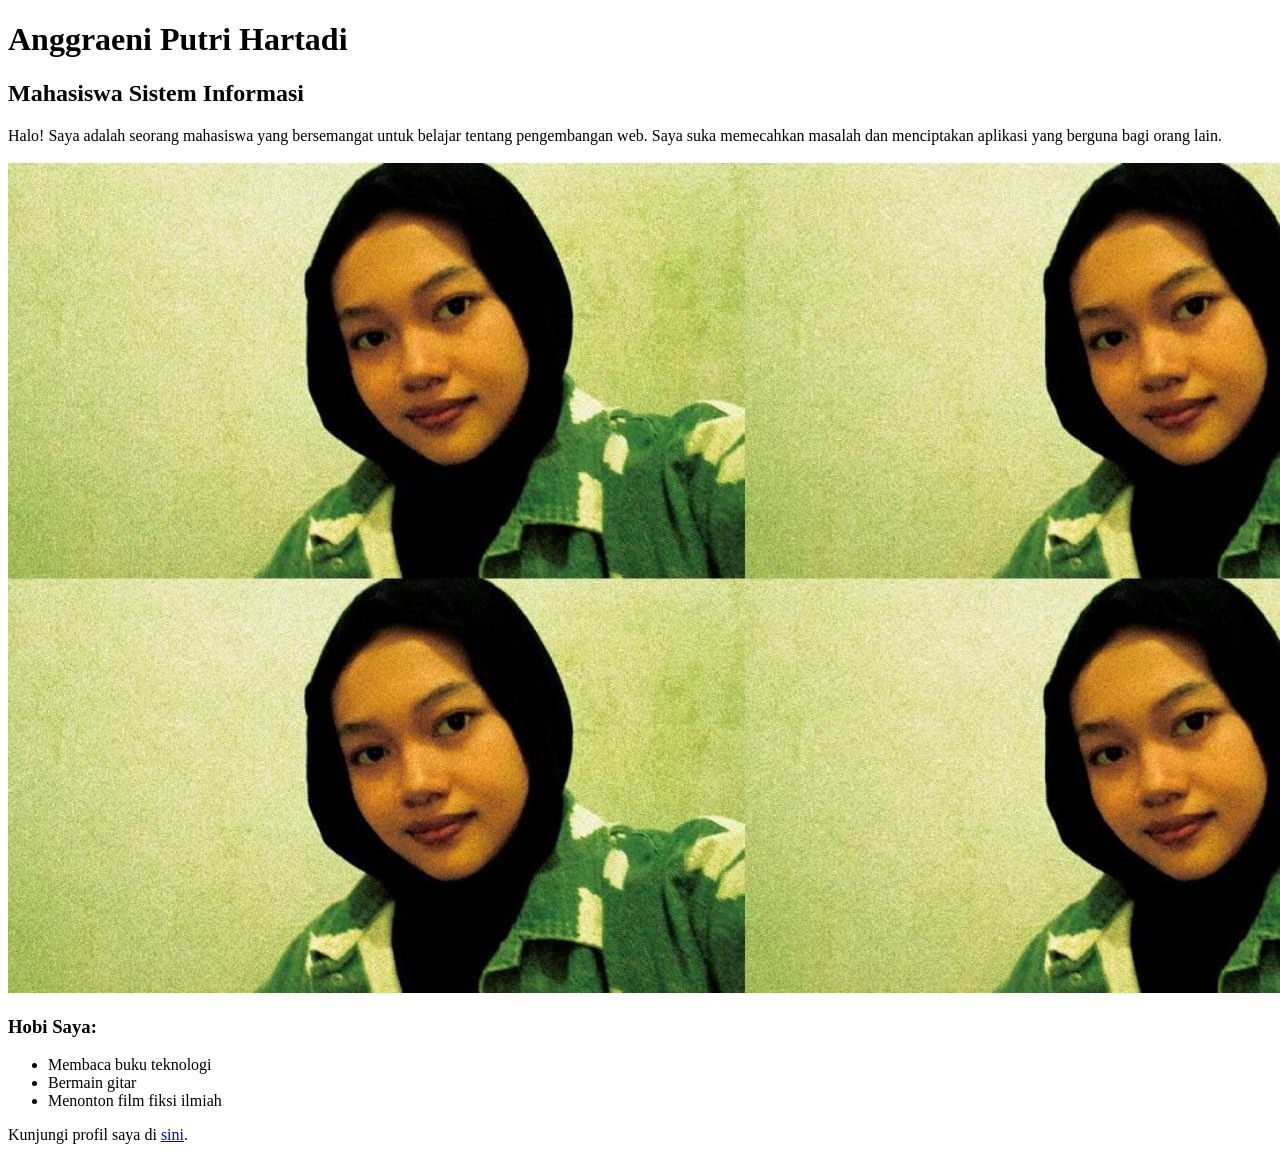
==== index.html @ 92dfd791 "2400016069" ====
<!DOCTYPE html>
<html>
<head>
    <title>Portofolio Anggraeni Putri Hartadi</title>

</head>
<body>
    <h1>Anggraeni Putri Hartadi</h1>
    <h2>Mahasiswa Sistem Informasi</h2>

    <p>Halo! Saya adalah seorang mahasiswa yang bersemangat untuk belajar tentang pengembangan web. Saya suka memecahkan masalah dan menciptakan aplikasi yang berguna bagi orang lain.</p>

    <img src="foto.jpg" alt="Foto profil Anggraeni Putri Hartadi">
    <h3>Hobi Saya:</h3>
    <ul>
        <li>Membaca buku teknologi</li>
        <li>Bermain gitar</li>
        <li>Menonton film fiksi ilmiah</li>
    </ul>

    <p>Kunjungi profil saya di <a href="https://www.instagram.com/anggph__?igsh=MWtlaW41ZXdscXJ5dA==">sini</a>.</p>

</body>

</html>
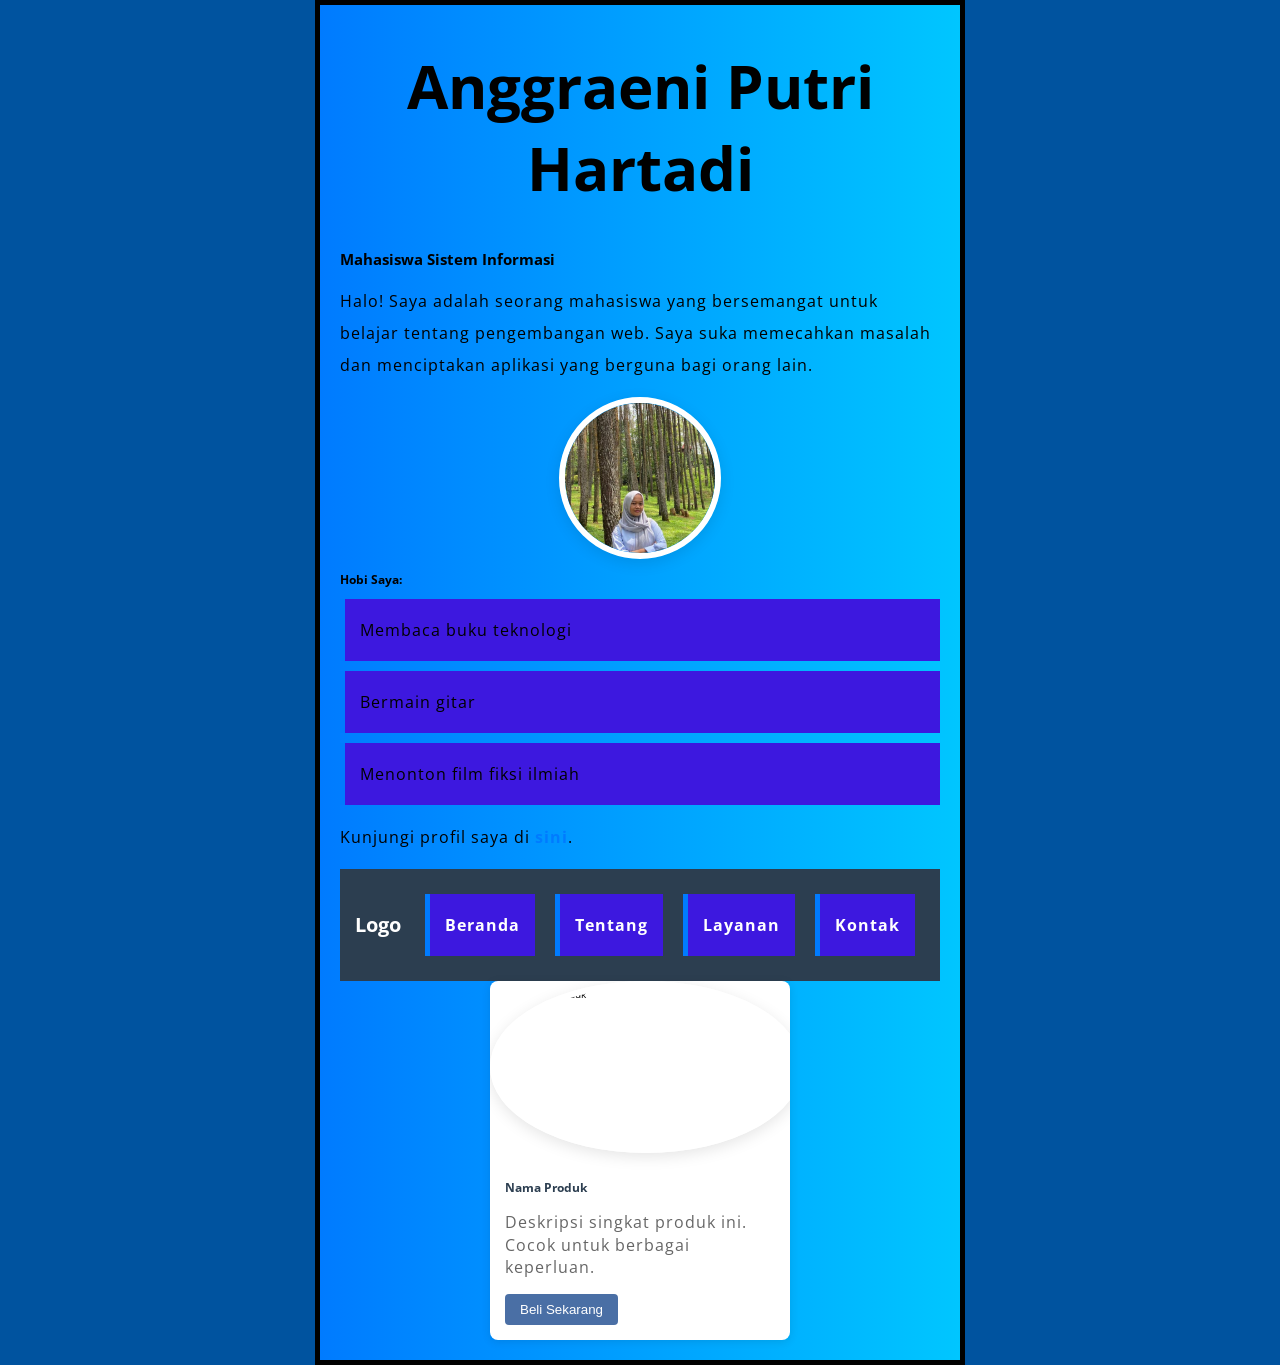
==== commit e00b2ce9: "2400016069 prak2" ====
--- a/index.html
+++ b/index.html
@@ -2,6 +2,8 @@
 <html>
 <head>
     <title>Portofolio Anggraeni Putri Hartadi</title>
+    <link rel="stylesheet" href="style.css">
+    <link href="https://fonts.googleapis.com/css?family=Open+Sans" rel="stylesheet" />
 
 </head>
 <body>
@@ -10,7 +12,7 @@
 
     <p>Halo! Saya adalah seorang mahasiswa yang bersemangat untuk belajar tentang pengembangan web. Saya suka memecahkan masalah dan menciptakan aplikasi yang berguna bagi orang lain.</p>
 
-    <img src="foto.jpg" alt="Foto profil Anggraeni Putri Hartadi">
+    <img src="foto1.jpg" alt="Foto profil Anggraeni Putri Hartadi">
     <h3>Hobi Saya:</h3>
     <ul>
         <li>Membaca buku teknologi</li>
@@ -20,6 +22,24 @@
 
     <p>Kunjungi profil saya di <a href="https://www.instagram.com/anggph__?igsh=MWtlaW41ZXdscXJ5dA==">sini</a>.</p>
 
+    <div class="navbar">
+	<div class="logo">Logo</div>
+    <ul class="menu">
+        <li><a href="#">Beranda</a></li>
+        <li><a href="#">Tentang</a></li>
+        <li><a href="#">Layanan</a></li>
+        <li><a href="#">Kontak</a></li>
+     </ul>
+ </div>
+
+ <div class="card">
+    <img src="https://picsum.photos/300/300" alt="Gambar Produk">
+    <div class="content">
+    	<h3>Nama Produk</h3>
+        <p>Deskripsi singkat produk ini. Cocok untuk berbagai keperluan.</p>
+        <button>Beli Sekarang</button>
+	</div>
+</div>
 </body>
 
 </html>
--- a/style.css
+++ b/style.css
@@ -0,0 +1,157 @@
+html {
+  font-size: 10px;
+  font-family: "Open Sans", sans-serif; 
+}
+
+.navbar {
+    background-color: #2c3e50;
+    padding: 15px;
+    display: flex;
+    justify-content: space-between;
+    align-items: center;
+}
+
+.navbar .logo {
+    color: white;
+    font-weight: bold;
+    font-size: 20px;
+}
+
+.navbar ul {
+    display: flex;
+    list-style: none;
+}
+
+.navbar li {
+    margin: 0 10px;
+}
+
+.navbar a {
+    color: white;
+    text-decoration: none;
+}
+
+h1 {
+  font-size: 60px;
+  text-align: center;
+}
+
+p,
+li {
+  font-size: 16px;
+  line-height: 2;
+  letter-spacing: 1px;
+}
+
+html {
+  background-color: #00539f;
+}
+
+a {
+    color: #007bff;
+    text-decoration: none;
+    font-weight: bold;
+}
+
+a:hover {
+    text-decoration: underline;
+}
+
+img {
+    width: 150px;
+    height: 150px;
+    border-radius: 50%;
+    object-fit: cover;
+    display: block;
+    margin: 0 auto 2rem auto;
+    box-shadow: 0 4px 15px rgba(0, 0, 0, 0.1);
+    border: 6px solid #fff;
+    }
+
+@media (max-width: 768px) {
+    img {
+        width: 120px;
+        height: 120px;
+    }
+    h2 {
+        font-size: 1.8rem;
+    }
+}
+
+body {
+  width: 600px;
+  margin: 0 auto;
+  background-color: #ff9500;
+  padding: 0 20px 20px 20px;
+  border: 5px solid black;
+}
+
+body {
+    background-color: #074db7;  /* Light grey background */
+}
+
+body {
+    background-image: url('background1.jpg');
+    background-size: cover; 
+    background-position: center; }
+
+body {
+    background: linear-gradient(to right, #007bff, #00c6ff);
+}
+
+ul {
+    list-style: none;   
+    padding: 0;       
+}
+
+ul li {
+    background-color: #3d18df;
+    padding: 15px;
+    margin-bottom: 10px;
+    border-left: 5px solid #007bff;
+}
+
+img {
+  display: block;
+  margin: 0 auto;
+}
+
+.card {
+    width: 300px;
+    background-color: white;
+    border-radius: 8px;
+    overflow: hidden;
+    box-shadow: 0 2px 10px rgba(0,0,0,0.1);
+    display: block;
+    margin: 0 auto;
+}
+
+.card img {
+    width: 100%;
+    height: 160px;
+    object-fit: cover;
+}
+
+.content {
+    padding: 15px;
+}
+
+.content h3 {
+    margin-bottom: 10px;
+    color: #2c3e50;
+}
+
+.content p {
+    color: #666;
+    margin-bottom: 15px;
+    line-height: 1.4;
+}
+
+.content button {
+    background-color: #4a6fa5;
+    color: white;
+    border: none;
+    padding: 8px 15px;
+    border-radius: 4px;
+    cursor: pointer;
+}
